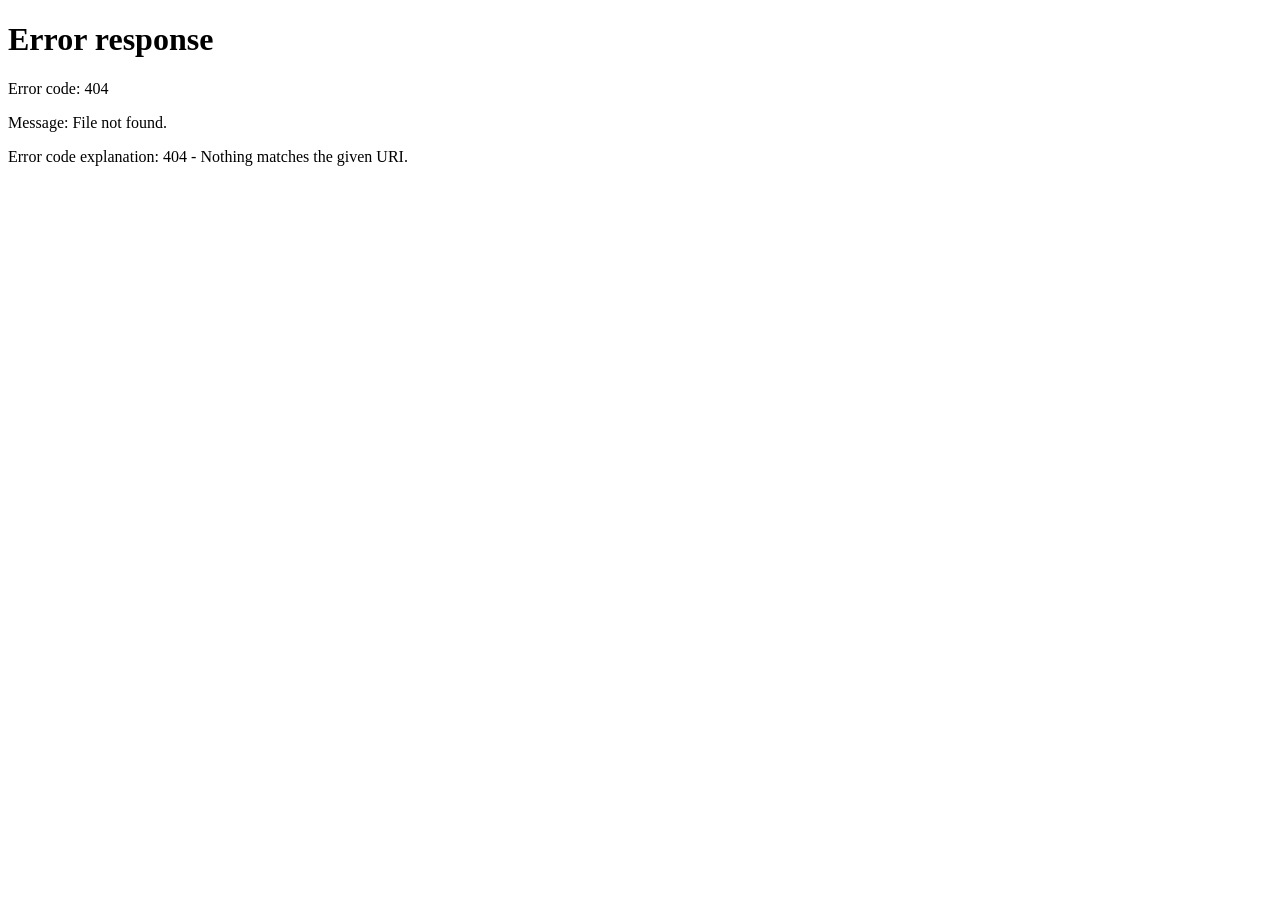
==== dashboard.html @ a642179e "Add dashboard.html" ====
<!DOCTYPE html>
<html lang="en">
<head>
  <meta charset="UTF-8">
  <meta name="viewport" content="width=device-width, initial-scale=1, viewport-fit=cover">
  <title>Accounts | Virgiana Credit Union</title>
  <link rel="icon" href="./assets/favicon.svg" type="image/svg+xml">
  <link rel="stylesheet" href="./assets/style.css">
</head>
<body class="app">
<div class="phone">
<div id="homeView">
  <header class="app-top">
    <div class="status">
      <button type="button" class="icon-btn" id="menuBtn" aria-label="Menu">
        <svg viewBox="0 0 24 24" aria-hidden="true"><path d="M4 7h16M4 12h16M4 17h16"/></svg>
      </button>
      <p class="app-name">Virgiana Credit Union</p>
      <span class="status-spacer"></span>
    </div>
    <nav class="menu-sheet" id="menuSheet" hidden>
      <a href="./dashboard.html">Accounts</a>
      <a href="./transfer.html">Pay &amp; transfer</a>
      <a href="./messages.html">Messages</a>
      <a href="./index.html" id="signOut">Sign out</a>
    </nav>
    <div class="hello">
      <div>
        <h1 id="greet">Hi, Sandra</h1>
        <p class="lede">Accounts</p>
      </div>
      <div class="who">
        <button type="button" class="edit-ghost" id="editToggle" aria-label="Edit dashboard">·</button>
        <span class="avatar" id="avatar">S</span>
      </div>
    </div>
    <label class="name-opt edit-only">
      Name
      <input type="text" id="memberName" placeholder="Sandra Bullock" value="Sandra Bullock" maxlength="40" autocomplete="name">
    </label>
    <p class="lede cap-note edit-only">Balances editable. Max $1,000,000.</p>
    <div class="cards" id="tiles"></div>
    <div class="card-nav">
      <div class="dots" id="dots"></div>
      <button type="button" class="view-all" id="viewAll">View all</button>
    </div>
    <section class="kpis" id="kpis"></section>
    <nav class="quick">
      <a href="./transfer.html">
        <i>
          <svg viewBox="0 0 24 24" aria-hidden="true"><path d="M4 8h13m-3-3 3 3-3 3M20 16H7m3 3-3-3 3-3"/></svg>
        </i>
        Transfer
      </a>
      <a href="./transfer.html">
        <i>
          <svg viewBox="0 0 24 24" aria-hidden="true"><path d="M12 4v12m0 0-4-4m4 4 4-4M5 20h14"/></svg>
        </i>
        Deposit
      </a>
      <a href="./transfer.html">
        <i>
          <svg viewBox="0 0 24 24" aria-hidden="true"><rect x="5" y="5" width="14" height="14" rx="3"/><path d="M12 9v.01M12 12v4"/></svg>
        </i>
        Pay
      </a>
      <a href="./messages.html">
        <i>
          <svg viewBox="0 0 24 24" aria-hidden="true"><path d="M5 6h14v10H8l-3 3V6z"/></svg>
        </i>
        Message
      </a>
    </nav>
  </header>

  <section id="activity" class="tx">
    <div class="tx-head">
      <h2>Transactions</h2>
      <span class="tx-dots" aria-hidden="true">···</span>
    </div>
    <div id="activityBody"></div>
    <button type="button" class="see-more" id="seeMore">See more</button>
  </section>

  <section id="credit" class="credit-block">
    <h2>Credit card</h2>
    <div id="creditTiles"></div>
  </section>
</div>

<section id="detailView" class="detail" hidden>
  <header class="detail-bar">
    <button type="button" class="back-link" id="backTx">← Transactions</button>
    <h2>Details</h2>
  </header>
  <div id="detailBody"></div>
</section>
</div>
<script src="./assets/app.js"></script>
<script>renderDashboard();</script>
</body>
</html>
---- assets/style.css ----
:root {
  --green: #0d4a32;
  --green-deep: #083524;
  --gold: #c3922e;
  --ink: #1c1c1e;
  --muted: #6e6e73;
  --line: #e8e8ed;
  --bg: #f2f2f7;
  --card: #ffffff;
}

* { box-sizing: border-box; }
html, body { margin: 0; min-height: 100%; }
body {
  font-family: "Helvetica Neue", Helvetica, Arial, sans-serif;
  color: var(--ink);
  background: #111;
  -webkit-text-size-adjust: 100%;
}

body:not(.is-editing) .edit-only { display: none !important; }
body.is-editing .bal-show { display: none; }

.page-login { background: #fff; }
.site-bar {
  display: flex;
  justify-content: space-between;
  align-items: center;
  gap: 16px;
  padding: 14px 22px;
  background: #fff;
  border-bottom: 1px solid #ececec;
}
.brand {
  display: flex;
  align-items: center;
  gap: 8px;
  color: var(--green);
  text-decoration: none;
  font-weight: 700;
  font-size: 14px;
  letter-spacing: 0.02em;
}
.site-bar nav { display: flex; gap: 16px; }
.site-bar nav a {
  color: var(--ink);
  text-decoration: none;
  font-size: 13px;
}
.login-stage {
  min-height: calc(100vh - 120px);
  background: var(--green);
  display: grid;
  place-items: center;
  padding: 36px 20px 80px;
  position: relative;
  overflow: hidden;
}
.stage-mark {
  position: absolute;
  left: 6%;
  bottom: -20px;
  width: 180px;
  height: 140px;
  background: rgba(255,255,255,0.08);
  clip-path: polygon(8% 100%, 8% 42%, 50% 8%, 92% 42%, 92% 100%, 68% 100%, 68% 62%, 32% 62%, 32% 100%);
}
.login-card {
  width: min(380px, 100%);
  background: #fff;
  padding: 28px 24px 22px;
  border-radius: 2px;
  position: relative;
  z-index: 1;
}
.login-mark {
  display: flex;
  align-items: center;
  justify-content: center;
  gap: 8px;
  font-size: 12px;
  letter-spacing: 0.08em;
  font-weight: 700;
  margin: 0 0 22px;
}
.bldg {
  width: 22px;
  height: 18px;
  background: var(--green);
  clip-path: polygon(10% 100%, 10% 40%, 50% 8%, 90% 40%, 90% 100%, 70% 100%, 70% 62%, 30% 62%, 30% 100%);
}
.card-title {
  margin: 0 0 16px;
  font-size: 18px;
  font-weight: 600;
  text-align: center;
}
.login-card label { display: block; font-size: 12px; color: var(--muted); margin: 12px 0 4px; }
.field { position: relative; }
.login-card input {
  width: 100%;
  border: 0;
  border-bottom: 1px solid #ccc;
  padding: 8px 36px 8px 0;
  font: inherit;
  background: transparent;
}
.login-card input:focus { outline: none; border-bottom-color: var(--green); }
.field-ico {
  position: absolute;
  right: 0;
  top: 50%;
  transform: translateY(-50%);
  border: 0;
  background: none;
  color: #8a8a8e;
  padding: 0;
  cursor: pointer;
}
.field-ico svg {
  width: 18px;
  height: 18px;
  fill: none;
  stroke: currentColor;
  stroke-width: 1.6;
}
.field-ico.text { font-size: 12px; color: var(--muted); }
.fine.right { text-align: right; font-size: 12px; margin: 8px 0 16px; }
.fine a, .enroll a, .site-foot a { color: var(--muted); text-decoration: none; }
.login-card button[type="submit"] {
  width: 100%;
  background: var(--gold);
  color: #fff;
  border: 0;
  border-radius: 20px;
  padding: 12px;
  font-weight: 700;
  cursor: pointer;
}
.enroll { text-align: center; font-size: 12px; color: var(--muted); margin: 16px 0 0; }
.login-err {
  margin: 10px 0 0;
  text-align: center;
  font-size: 12px;
  color: #b42318;
}
.site-foot {
  background: #fff;
  padding: 16px 22px 22px;
  color: var(--muted);
  font-size: 12px;
}
.site-foot p { margin: 0 0 8px; }
.site-foot a { margin-right: 14px; }

.app { background: #0b0b0b; }
.phone {
  width: min(430px, 100%);
  min-height: 100vh;
  margin: 0 auto;
  background: var(--bg);
  display: flex;
  flex-direction: column;
}
.app-top {
  background: var(--green);
  color: #fff;
  padding: 10px 18px 18px;
}
.app-top.short { padding-bottom: 16px; }
.status {
  display: grid;
  grid-template-columns: 28px 1fr 28px;
  align-items: center;
  margin-bottom: 18px;
}
.app-name {
  margin: 0;
  text-align: center;
  font-size: 12px;
  font-weight: 500;
  letter-spacing: 0.01em;
  white-space: nowrap;
}
.app-name a { color: #fff; text-decoration: none; }
.icon-btn {
  width: 28px;
  height: 28px;
  display: grid;
  place-items: center;
  border: 0;
  background: none;
  color: #fff;
  padding: 0;
  cursor: pointer;
  text-decoration: none;
}
.icon-btn svg {
  width: 22px;
  height: 22px;
  fill: none;
  stroke: currentColor;
  stroke-width: 1.8;
  stroke-linecap: round;
  stroke-linejoin: round;
}
.menu-sheet {
  display: grid;
  gap: 2px;
  margin: -8px 0 14px;
  background: rgba(255,255,255,0.08);
  border-radius: 8px;
  overflow: hidden;
}
.menu-sheet[hidden] { display: none; }
.menu-sheet a {
  color: #fff;
  text-decoration: none;
  padding: 10px 12px;
  font-size: 14px;
}
.hello {
  display: flex;
  justify-content: space-between;
  align-items: flex-start;
  gap: 12px;
}
.hello h1 {
  margin: 0;
  font-size: 28px;
  font-weight: 500;
  letter-spacing: -0.03em;
}
.lede {
  margin: 4px 0 0;
  color: rgba(255,255,255,0.72);
  font-size: 13px;
}
.who { display: flex; align-items: center; gap: 6px; }
.avatar {
  width: 36px;
  height: 36px;
  border-radius: 50%;
  background: #c8a27a;
  color: #fff;
  display: grid;
  place-items: center;
  font-size: 13px;
  font-weight: 700;
}
.edit-ghost {
  border: 0;
  background: none;
  color: rgba(255,255,255,0.22);
  font-size: 22px;
  line-height: 1;
  cursor: pointer;
  padding: 0 2px;
}
.edit-ghost:hover { color: #fff; }
.name-opt { display: block; margin: 12px 0 0; font-size: 12px; }
.name-opt input {
  width: 100%;
  margin-top: 4px;
  padding: 8px;
  border: 0;
  border-radius: 6px;
}
.page-title {
  margin: 0;
  font-size: 28px;
  font-weight: 500;
}

.cards {
  display: flex;
  gap: 0;
  overflow-x: auto;
  scroll-snap-type: x mandatory;
  margin: 22px 0 0;
  scrollbar-width: none;
}
.cards::-webkit-scrollbar { display: none; }
.cards.show-all {
  display: grid;
  overflow: visible;
  gap: 16px;
}
.acct-card {
  min-width: 100%;
  scroll-snap-align: start;
  background: rgba(255,255,255,0.1);
  border-radius: 10px;
  padding: 14px;
}
.cards.show-all .acct-card { min-width: 0; }
.acct-top { display: flex; justify-content: space-between; align-items: flex-start; gap: 16px; }
.acct-name { margin: 0; font-size: 16px; font-weight: 500; }
.acct-mask { margin: 6px 0 0; font-size: 12px; color: rgba(255,255,255,0.7); }
.bal { margin: 0; font-size: 16px; font-weight: 500; text-align: right; }
.avail { margin: 6px 0 0; font-size: 12px; text-align: right; color: rgba(255,255,255,0.7); }
.bal-input {
  width: 150px;
  font-size: 16px;
  font-weight: 600;
  text-align: right;
  border: 0;
  border-radius: 6px;
  padding: 4px 6px;
}

.card-nav {
  display: flex;
  align-items: center;
  justify-content: center;
  position: relative;
  min-height: 28px;
  margin-top: 14px;
}
.dots { display: flex; gap: 6px; }
.dot {
  width: 6px;
  height: 6px;
  border: 0;
  padding: 0;
  border-radius: 50%;
  background: rgba(255,255,255,0.35);
  cursor: pointer;
}
.dot.on { background: #fff; }
.view-all {
  position: absolute;
  right: 0;
  border: 0;
  background: none;
  color: rgba(255,255,255,0.8);
  font: inherit;
  font-size: 12px;
  cursor: pointer;
}

.kpis { margin-top: 12px; display: grid; gap: 8px; }
.kpi {
  background: rgba(255,255,255,0.1);
  border-radius: 8px;
  padding: 10px 12px;
  display: flex;
  justify-content: space-between;
  align-items: baseline;
  font-size: 12px;
  color: rgba(255,255,255,0.75);
}
.kpi strong { font-size: 16px; color: #fff; font-weight: 600; }

.quick {
  display: grid;
  grid-template-columns: repeat(4, 1fr);
  gap: 8px;
  margin-top: 22px;
  padding-bottom: 6px;
}
.quick a {
  color: #fff;
  text-decoration: none;
  text-align: center;
  font-size: 11px;
  font-weight: 500;
}
.quick i {
  display: grid;
  place-items: center;
  width: 28px;
  height: 28px;
  margin: 0 auto 8px;
  font-style: normal;
}
.quick svg {
  width: 24px;
  height: 24px;
  fill: none;
  stroke: currentColor;
  stroke-width: 1.6;
  stroke-linecap: round;
  stroke-linejoin: round;
}

.tx {
  background: #fff;
  flex: 1;
  padding: 16px 16px 8px;
}
.tx-head {
  display: flex;
  justify-content: space-between;
  align-items: center;
  margin-bottom: 4px;
}
.tx h2, .credit-block h2, .detail-bar h2 {
  margin: 0;
  font-size: 16px;
  font-weight: 600;
}
.tx-dots { color: #b0b0b5; letter-spacing: 1px; }
.tx-row {
  width: 100%;
  display: flex;
  justify-content: space-between;
  align-items: flex-start;
  gap: 12px;
  padding: 13px 0;
  border: 0;
  border-bottom: 1px solid var(--line);
  background: none;
  text-align: left;
  font: inherit;
  cursor: pointer;
}
.tx-row strong {
  display: block;
  font-size: 13px;
  font-weight: 700;
  letter-spacing: 0.02em;
}
.tx-row span {
  display: block;
  font-size: 12px;
  color: var(--muted);
  margin-top: 3px;
}
.tx-row em {
  font-style: normal;
  font-weight: 500;
  font-size: 14px;
  white-space: nowrap;
}
.see-more {
  display: block;
  width: 100%;
  border: 0;
  background: none;
  color: #8d8d92;
  font: inherit;
  font-size: 13px;
  padding: 16px 0 18px;
  cursor: pointer;
}
.see-more[hidden] { display: none; }

.credit-block {
  background: #fff;
  padding: 8px 16px 28px;
  border-top: 8px solid var(--bg);
}
.credit-block .acct-card {
  color: var(--ink);
  background: #f4f4f6;
  min-width: 0;
}
.credit-block .acct-mask,
.credit-block .avail { color: var(--muted); }

.form-pad { padding: 18px 20px 32px; }
.form-pad label { display: block; font-size: 13px; font-weight: 600; margin: 12px 0 6px; }
.form-pad input, .form-pad select {
  width: 100%;
  padding: 12px;
  border: 1px solid #ccc;
  border-radius: 8px;
  font: inherit;
}
.form-pad button {
  width: 100%;
  margin-top: 18px;
  background: var(--green);
  color: #fff;
  border: 0;
  border-radius: 20px;
  padding: 12px;
  font-weight: 700;
}
.ok { color: #1b6b3a; }

.detail { flex: 1; background: var(--bg); }
.detail-bar {
  display: flex;
  align-items: center;
  justify-content: space-between;
  padding: 16px 20px;
  background: #fff;
}
.back-link {
  border: 0;
  background: none;
  color: var(--ink);
  font: inherit;
  font-size: 15px;
  padding: 0;
  cursor: pointer;
}
.detail-hero {
  background: #fff;
  padding: 8px 20px 22px;
}
.detail-hero h1 {
  margin: 0;
  font-size: 15px;
  font-weight: 700;
  letter-spacing: 0.03em;
}
.detail-hero .amt {
  margin: 10px 0 0;
  font-size: 34px;
  font-weight: 500;
  letter-spacing: -0.03em;
}
.detail-list { background: #fff; margin-top: 10px; padding: 6px 20px 18px; }
.detail-row, .action-row {
  display: flex;
  justify-content: space-between;
  align-items: center;
  gap: 16px;
  padding: 14px 0;
  border-bottom: 1px solid var(--line);
  font-size: 14px;
}
.detail-row span, .action-row span { color: var(--muted); }
.detail-row strong { font-weight: 500; }
.action-row {
  width: 100%;
  border-left: 0;
  border-right: 0;
  border-top: 0;
  background: none;
  text-align: left;
  font: inherit;
  cursor: pointer;
  color: var(--ink);
}
.action-row b { font-weight: 500; }
.detail-list h3 {
  margin: 18px 0 8px;
  font-size: 14px;
}
.acct-foot {
  margin: 16px 0 0;
  font-size: 12px;
  color: var(--muted);
}

@media (min-width: 760px) {
  .app { padding: 24px 0; }
  .phone {
    min-height: calc(100vh - 48px);
    border-radius: 24px;
    overflow: hidden;
    box-shadow: 0 12px 40px rgba(0,0,0,0.35);
  }
}
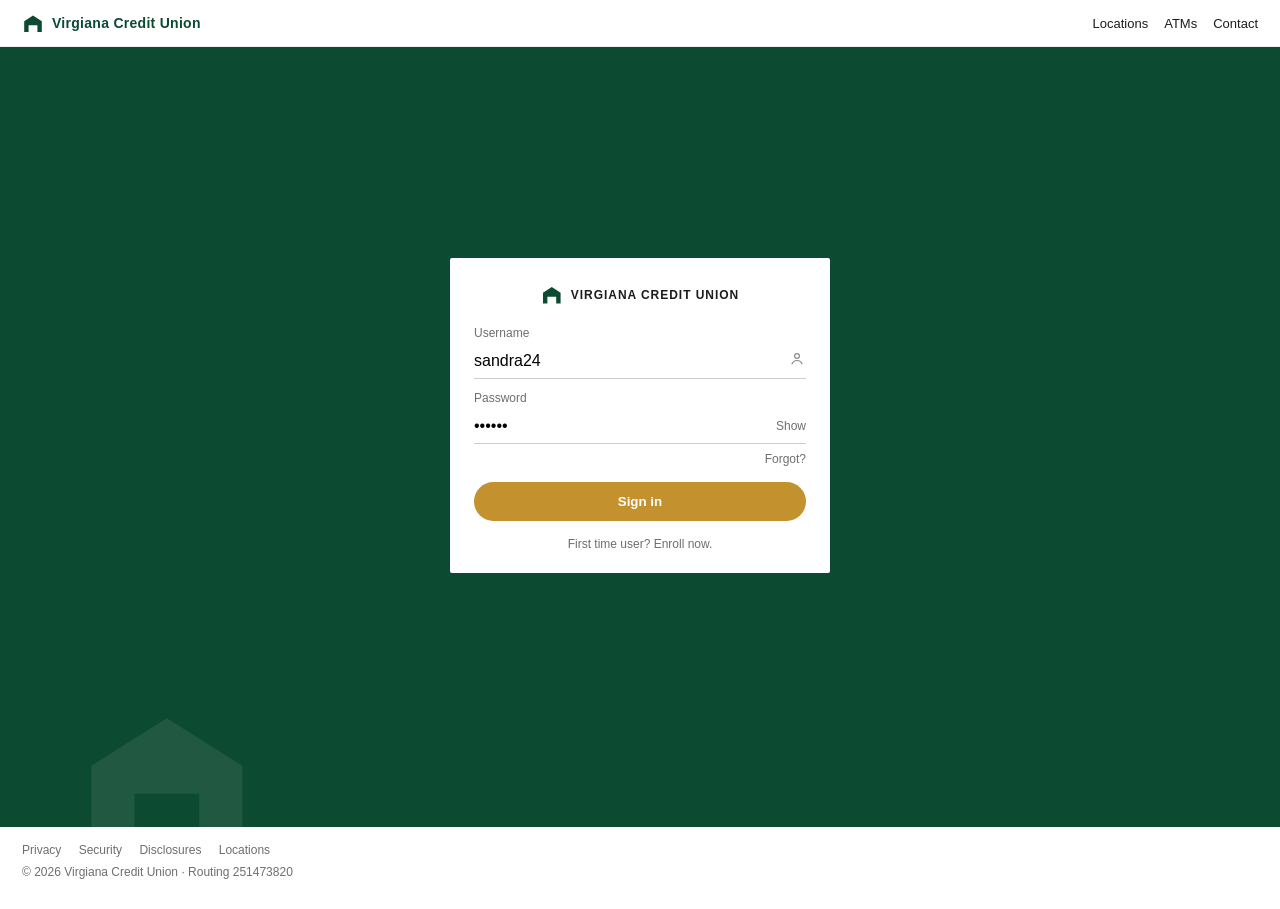
==== commit 96a7dce4: "Use full-width layout instead of a phone frame" ====
--- a/dashboard.html
+++ b/dashboard.html
@@ -5,7 +5,7 @@
   <meta name="viewport" content="width=device-width, initial-scale=1, viewport-fit=cover">
   <title>Accounts | Virgiana Credit Union</title>
   <link rel="icon" href="./assets/favicon.svg" type="image/svg+xml">
-  <link rel="stylesheet" href="./assets/style.css">
+  <link rel="stylesheet" href="./assets/style.css?v=2">
 </head>
 <body class="app">
 <div class="phone">
--- a/assets/style.css
+++ b/assets/style.css
@@ -153,11 +153,11 @@
 .site-foot p { margin: 0 0 8px; }
 .site-foot a { margin-right: 14px; }
 
-.app { background: #0b0b0b; }
+.app { background: var(--bg); min-height: 100vh; }
 .phone {
-  width: min(430px, 100%);
+  width: 100%;
   min-height: 100vh;
-  margin: 0 auto;
+  margin: 0;
   background: var(--bg);
   display: flex;
   flex-direction: column;
@@ -165,7 +165,7 @@
 .app-top {
   background: var(--green);
   color: #fff;
-  padding: 10px 18px 18px;
+  padding: 14px max(20px, calc((100% - 1080px) / 2)) 22px;
 }
 .app-top.short { padding-bottom: 16px; }
 .status {
@@ -387,7 +387,7 @@
 .tx {
   background: #fff;
   flex: 1;
-  padding: 16px 16px 8px;
+  padding: 16px max(20px, calc((100% - 1080px) / 2)) 8px;
 }
 .tx-head {
   display: flex;
@@ -448,7 +448,7 @@
 
 .credit-block {
   background: #fff;
-  padding: 8px 16px 28px;
+  padding: 8px max(20px, calc((100% - 1080px) / 2)) 28px;
   border-top: 8px solid var(--bg);
 }
 .credit-block .acct-card {
@@ -459,7 +459,11 @@
 .credit-block .acct-mask,
 .credit-block .avail { color: var(--muted); }
 
-.form-pad { padding: 18px 20px 32px; }
+.form-pad {
+  padding: 18px max(20px, calc((100% - 1080px) / 2)) 32px;
+  max-width: none;
+}
+.form-pad > * { max-width: 520px; }
 .form-pad label { display: block; font-size: 13px; font-weight: 600; margin: 12px 0 6px; }
 .form-pad input, .form-pad select {
   width: 100%;
@@ -485,7 +489,7 @@
   display: flex;
   align-items: center;
   justify-content: space-between;
-  padding: 16px 20px;
+  padding: 16px max(20px, calc((100% - 1080px) / 2));
   background: #fff;
 }
 .back-link {
@@ -499,7 +503,7 @@
 }
 .detail-hero {
   background: #fff;
-  padding: 8px 20px 22px;
+  padding: 8px max(20px, calc((100% - 1080px) / 2)) 22px;
 }
 .detail-hero h1 {
   margin: 0;
@@ -513,7 +517,11 @@
   font-weight: 500;
   letter-spacing: -0.03em;
 }
-.detail-list { background: #fff; margin-top: 10px; padding: 6px 20px 18px; }
+.detail-list {
+  background: #fff;
+  margin-top: 10px;
+  padding: 6px max(20px, calc((100% - 1080px) / 2)) 18px;
+}
 .detail-row, .action-row {
   display: flex;
   justify-content: space-between;
@@ -548,11 +556,15 @@
 }
 
 @media (min-width: 760px) {
-  .app { padding: 24px 0; }
-  .phone {
-    min-height: calc(100vh - 48px);
-    border-radius: 24px;
-    overflow: hidden;
-    box-shadow: 0 12px 40px rgba(0,0,0,0.35);
+  .cards {
+    display: grid;
+    grid-template-columns: 1fr 1fr;
+    gap: 16px;
+    overflow: visible;
+    scroll-snap-type: none;
   }
-}
+  .acct-card { min-width: 0; }
+  .dots { display: none; }
+  .hello h1 { font-size: 34px; }
+  .quick { max-width: 480px; }
+}
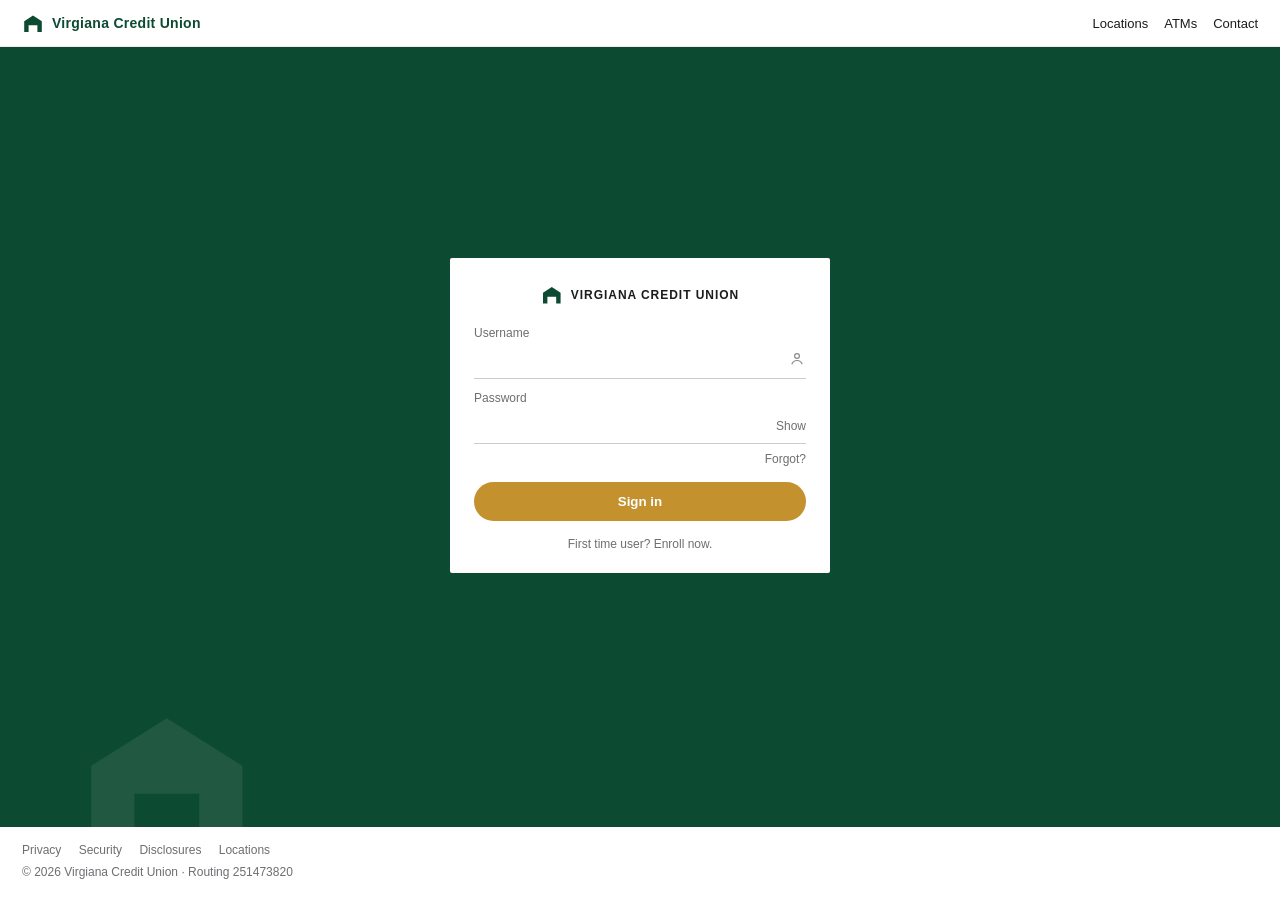
==== commit c636a870: "Load new transaction script" ====
--- a/dashboard.html
+++ b/dashboard.html
@@ -5,7 +5,7 @@
   <meta name="viewport" content="width=device-width, initial-scale=1, viewport-fit=cover">
   <title>Accounts | Virgiana Credit Union</title>
   <link rel="icon" href="./assets/favicon.svg" type="image/svg+xml">
-  <link rel="stylesheet" href="./assets/style.css?v=2">
+  <link rel="stylesheet" href="./assets/style.css?v=3">
 </head>
 <body class="app">
 <div class="phone">
@@ -38,7 +38,7 @@
       Name
       <input type="text" id="memberName" placeholder="Sandra Bullock" value="Sandra Bullock" maxlength="40" autocomplete="name">
     </label>
-    <p class="lede cap-note edit-only">Balances editable. Max $1,000,000.</p>
+    <p class="lede cap-note edit-only">Balances editable. Max $100,000,000.</p>
     <div class="cards" id="tiles"></div>
     <div class="card-nav">
       <div class="dots" id="dots"></div>
@@ -96,7 +96,7 @@
   <div id="detailBody"></div>
 </section>
 </div>
-<script src="./assets/app.js"></script>
+<script src="./assets/app.js?v=5"></script>
 <script>renderDashboard();</script>
 </body>
 </html>
--- a/assets/style.css
+++ b/assets/style.css
@@ -483,6 +483,12 @@
   font-weight: 700;
 }
 .ok { color: #1b6b3a; }
+.form-err {
+  margin: 12px 0 0;
+  font-size: 13px;
+  color: #b42318;
+  font-weight: 600;
+}
 
 .detail { flex: 1; background: var(--bg); }
 .detail-bar {
